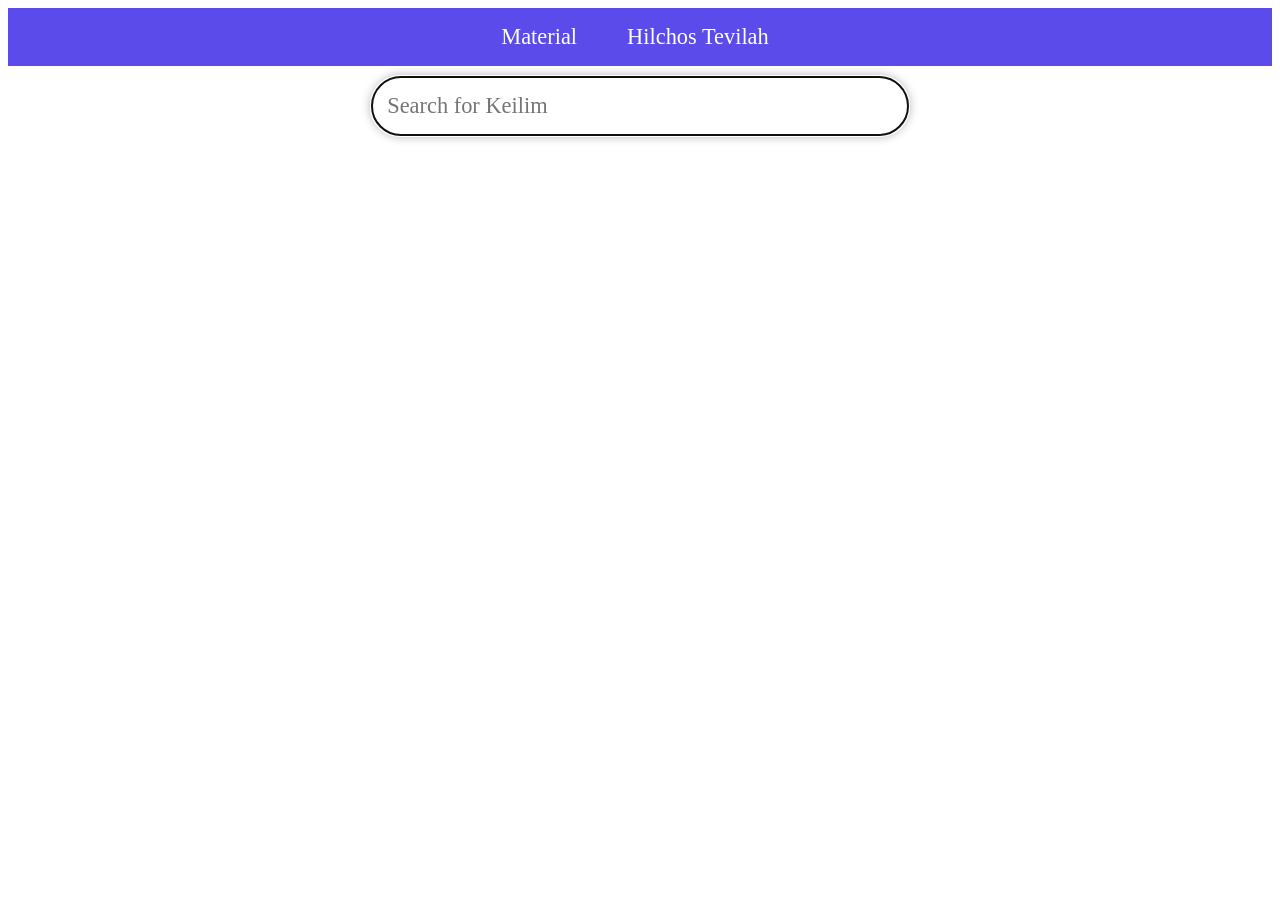
==== index.html @ 19919c3e "Rename home.html to index.html" ====
<!DOCTYPE html>
<html>
  <head>
    <meta name="viewport" content="width=device-width, initial-scale=1">
    <link rel="icon" type="image/png" href="WashingCup.png">
    <title>Keilim</title>
    <link rel="stylesheet" type="text/css" href="web.css">
  </head>
  <body>

    <main>

    <nav>
        <ul>            
            <li><a href="#">Material</a>
              <ul>
                  <li><a href="#">Metal</a></li>
                  <li><a href="#">Plastic</a></li>
                  <li><a href="#">Ceramic</a></li>
                  <li><a href="#">Wood</a></li>
                  <li><a href="#">Porcelan/Eartheware</a></li>
                  <li><a href="#">Pyrex</a></li>
                  <li><a href="#">China/Stoneware</a></li>
              </ul>
            </li>
            <li><a href="#">Hilchos Tevilah</a>
              <ul>
                <li><a href="materialinfo.html">Materials Requiring Tevilah</a></li>
                <li><a href="utensilinfo.html">Utensils Requiring Tevilah</a></li>
              </ul>
            </li>
        </ul>
    </nav>

    <div class="input">
        <input type="text" id="searchBar" placeholder="Search for Keilim" autocomplete="off" autofocus="true">
    </div>
    <div class="container" id="Content">

    <script language="javascript" type="text/javascript">

    const path = 'https://raw.githubusercontent.com/JayBitterman/Keilim/main/picNames.txt';
    const path2 = 'https://raw.githubusercontent.com/JayBitterman/Keilim/main/pics/';

    const xhr = new XMLHttpRequest();
    xhr.open('GET', path, false); 
    xhr.onload = function(){
      if(xhr.status === 200){
        const filenames = xhr.responseText.split("\n");
        for(let i = 0; i < filenames.length - 1; i ++){
          let itemName = filenames[i].substring(0, filenames[i].indexOf("."));
          for(let j = 1; j < itemName.length; j ++){
            if(itemName[j].toUpperCase() === itemName[j] && itemName[j-1] != " "){
              itemName = itemName.substring(0, j) + " " + itemName.substring(j);
            }
          }
          document.write(`<div class=card id="card${i}"><img src=${path2 + filenames[i]} class=card-image> <h3 class='card-title'>${itemName}</h3> </div>`);
          document.getElementById("card" + i.toString()).addEventListener("click", ()=>{
            var params = new URLSearchParams();
            params.append("item", itemName);
            params.append("photo", path2 + filenames[i]);
            window.location.href = "items.html?" + params.toString();
          });
        }
      }
      else{
        console.error('Request failed. Status:', xhr.status);
      }
    };

    xhr.send();

        </script>
        <div>
            <label id="no-results">No Results Found</label>
        </div>
    </div>
    </main>
    <script src="web.js"></script>
  </body>
</html>
---- web.css ----
.container{
    display: flex;
    flex-wrap: wrap;
    justify-content: center;
    align-items: center;
}
  
.card{
    width: 25%;
    height: 33%;
    margin: 20px;
    padding: 20px;
    border: 1px solid #ccc;
    border-radius: 10px;
    box-shadow: 0 4px 8px 0 rgba(0, 0, 0, 0.2);
    transition: box-shadow 0.3s ease-in-out;
    display: flex;
    flex-direction: column;
    justify-content: space-between;
}
  
.card:hover{
    box-shadow: 0 8px 16px 0 rgba(0, 0, 0, 0.2);
    cursor: pointer;
}
  
.card-title{
    font-size: 24px;
    font-weight: bold;
    margin-bottom: 10px;
}
  
.card-image{
    width: 100%;
    height: 100%;
    object-fit: scale-down;
    margin-bottom: 10px;
}
  
.card-description{
    font-size: 18px;
    line-height: 1.5;
}

.input{
    display: flex;
    justify-content: center;
}

section{
    padding-left: 30px;
}

.photo{
    float: right;
    height: 30%;
    width: 30%;
    margin: 10px;
}

#searchBar{
    width: 40%;
    box-shadow: 0px 0px 10px 2px rgba(0, 0, 0, 0.285);
    padding: .7em;
    margin: 0.5em;
    font-size: 1.4em;
    border-radius: 30px;
    border: 5px;
    font-family: "Times New Roman";
}

#no-results{
    font-size: 3em;
    font-family: sans-serif;
    display: none;
    justify-content: center;
}

nav{
    display: flex;
    justify-content: center;
    position: relative;
    margin: 0;
    background: #4e3ceaeb;
}
  
nav ul{
    display: flex;
    justify-content: center; 
    list-style-type:none;

}

nav a{
    display: block;
    padding: 10px;
    text-decoration: none;
    /* color: #000; */
}
  
  
nav ul li{
    margin: 0 50px 0 0;
}
    
nav ul li a{
    font-size: 1.4em;
    padding: 0;
    display: inline-block;
    color: white;
    text-decoration: none;
}
  
nav ul li a:hover{
    opacity:0.6;
}
  
nav ul li ul{
    display:none;
    position: absolute;
    background: rgba(245, 58, 58, 0.934);
    padding: 0;
    border-radius: 10px;
}
  
nav ul li ul li{
    border-bottom:2px solid rgba(255,255,255,.3);
    padding: 10px;

}
  
nav ul li:hover ul{
    display:block;
}


@media screen and (max-width: 480px){
  .card {
    width: 25%;
    height: auto;
    margin: 10px;
  }

  #searchBar{
    width: 250px;
    box-shadow: 0px 0px 10px 2px rgba(0, 0, 0, 0.285);
    padding: 0.5em;
    margin: 0.5em;
    font-size: 1em;
    border-radius: 10px;
    border: 5px;
    font-family: "Times New Roman";
  }

  .card-title{
    font-size: 13px;
    font-weight: bold;
    margin-bottom: 10px;
  }

  nav ul li a{
    font-size: 18px;
    padding: 0;
  }
  
}

/* @media screen and (max-width: px){
    .card {
      width: 25%;
      height: auto;
      margin: 10px;
    }
  
    #searchBar{
      width: 250px;
      box-shadow: 0px 0px 10px 2px rgba(0, 0, 0, 0.285);
      padding: 0.5em;
      margin: 0.5em;
      font-size: 1em;
      border-radius: 10px;
      border: 5px;
      font-family: "Times New Roman";
    }
  
    .card-title{
      font-size: 13px;
      font-weight: bold;
      margin-bottom: 10px;
    }
  
    nav ul li a{
      font-size: 18px;
      padding: 0;
    }
    
  }
   */
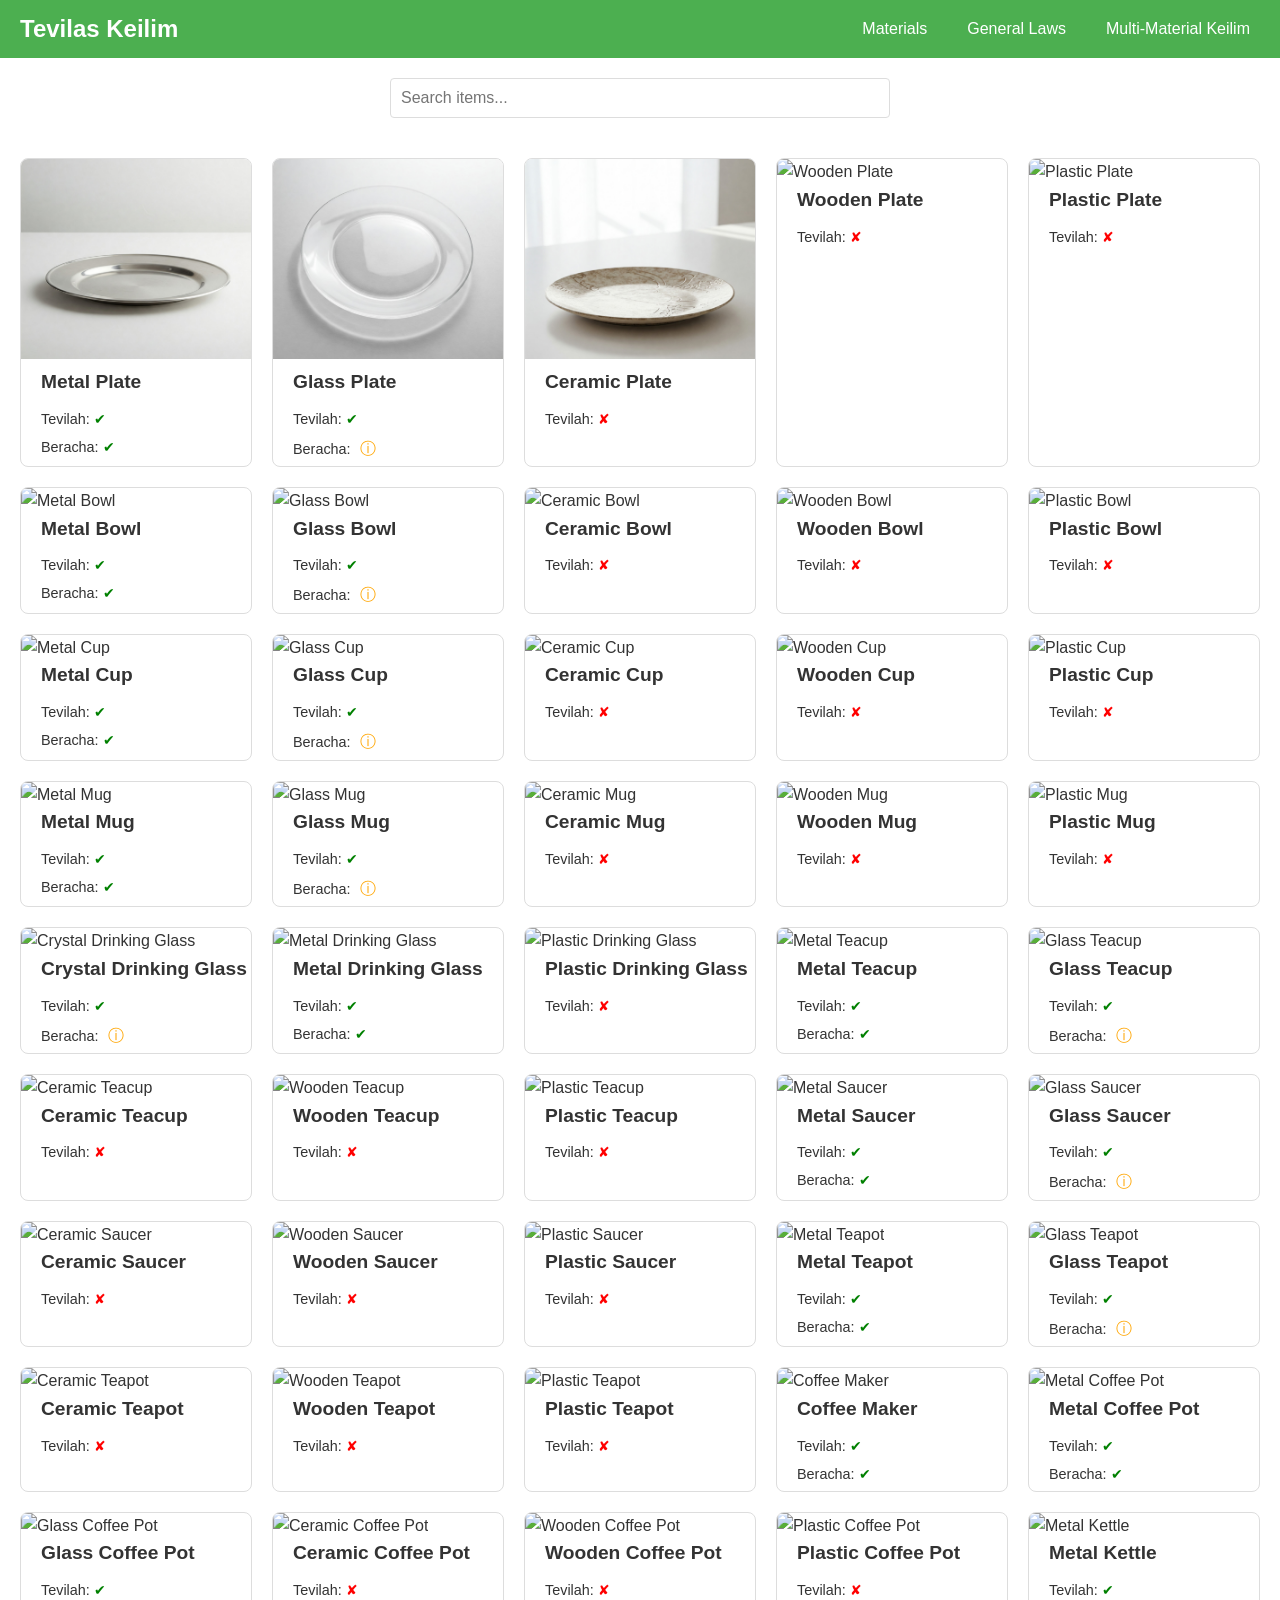
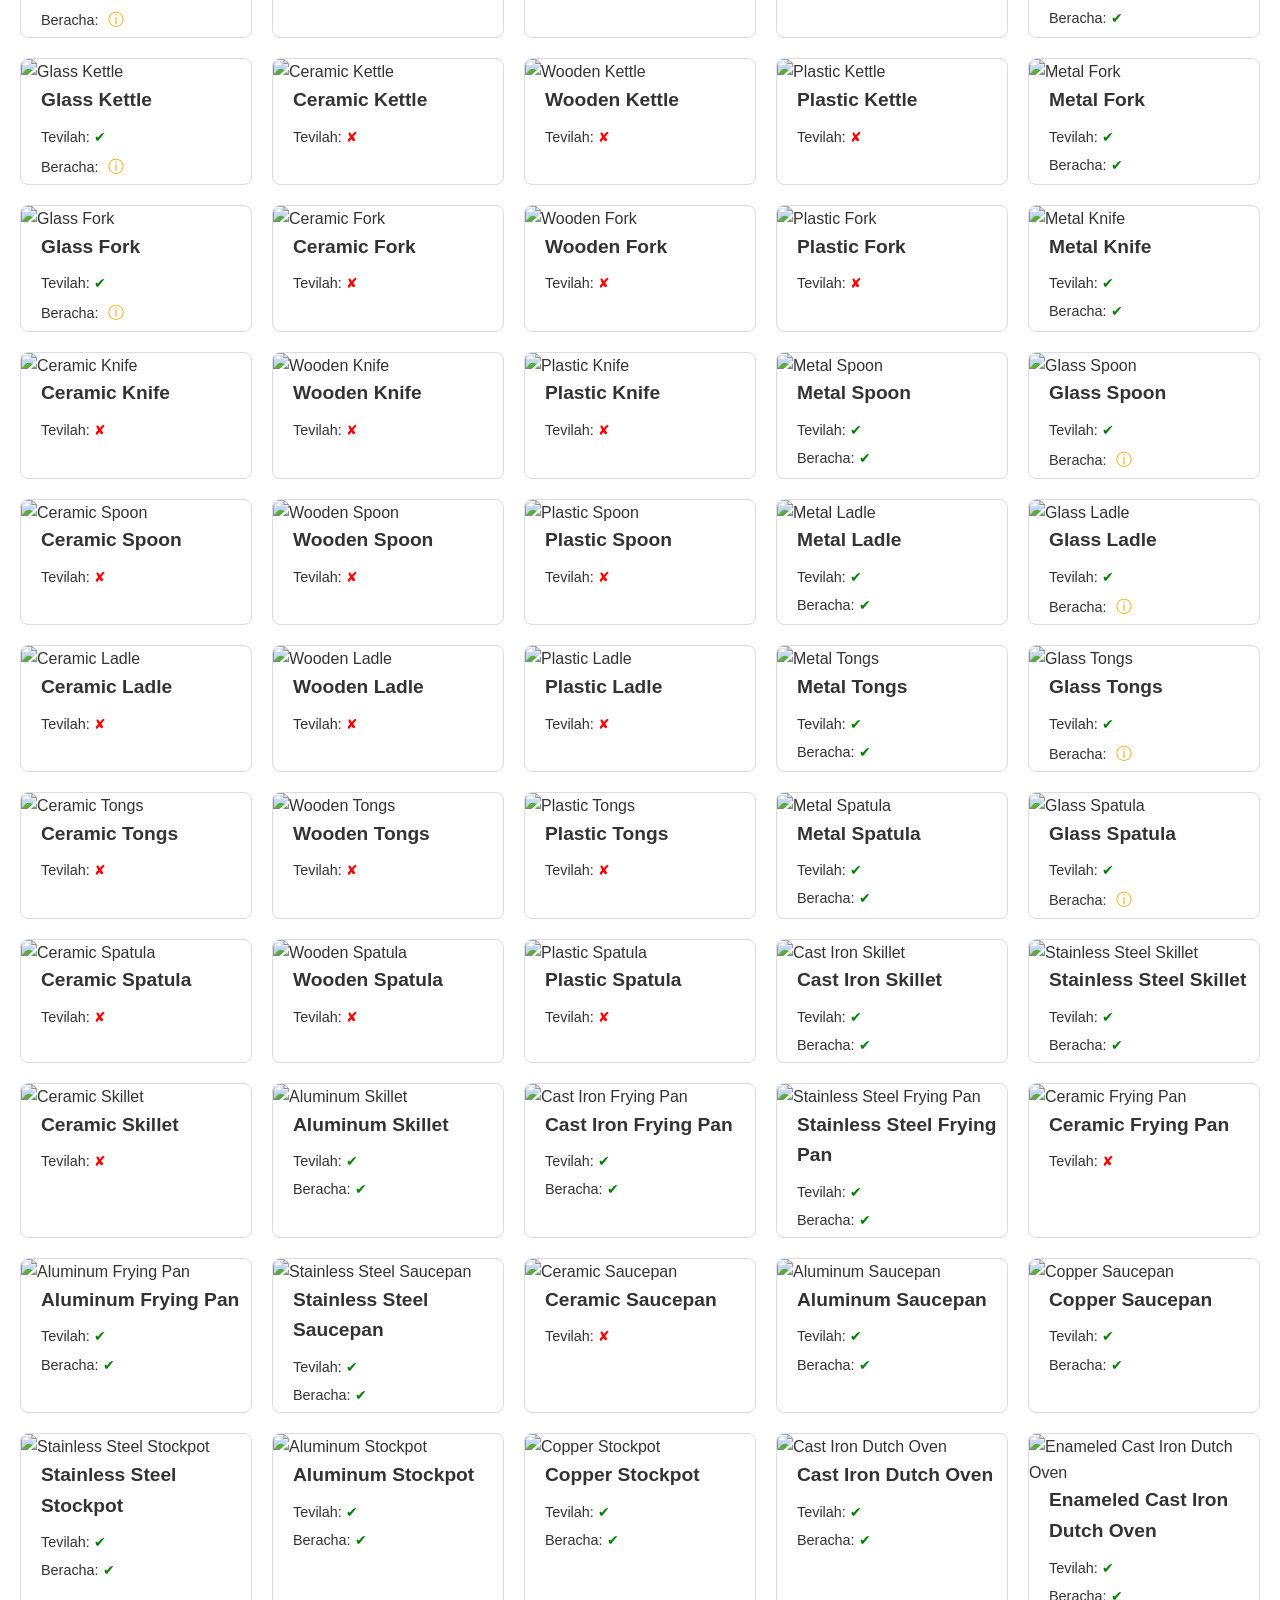
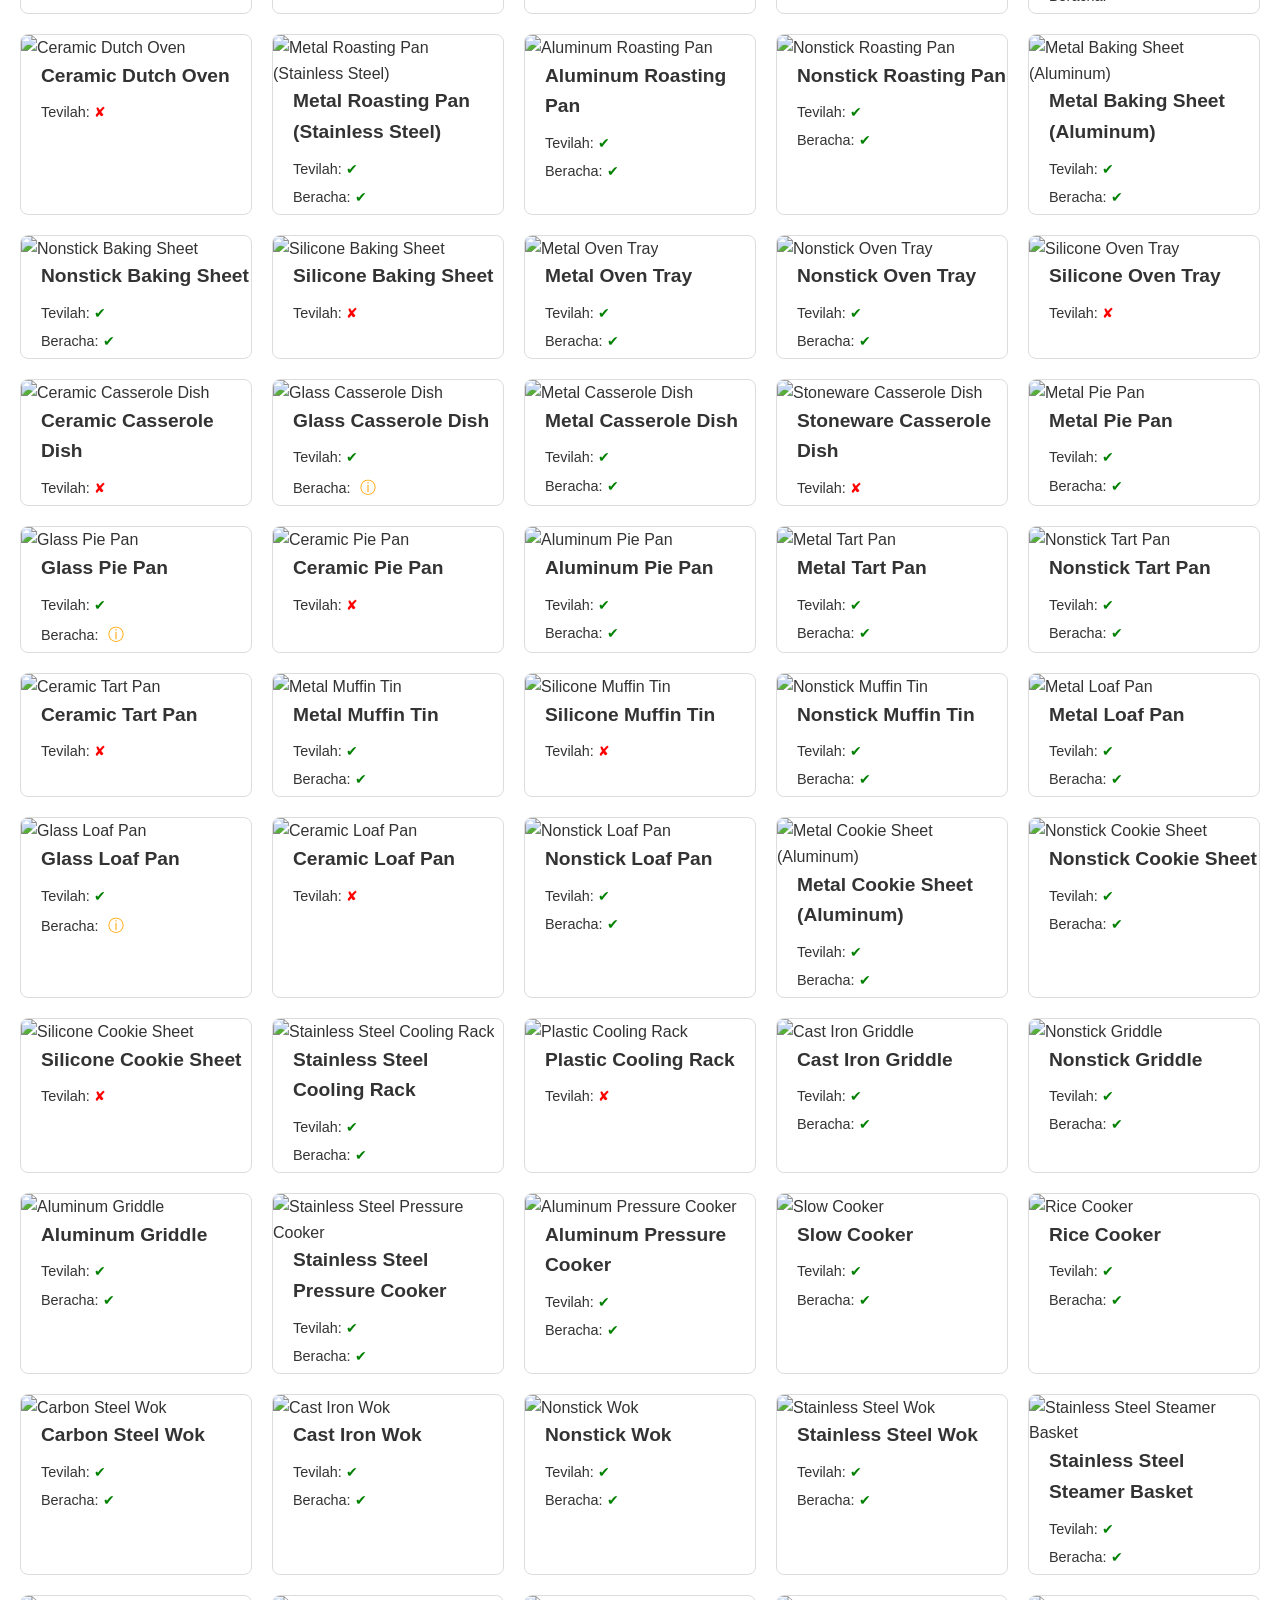
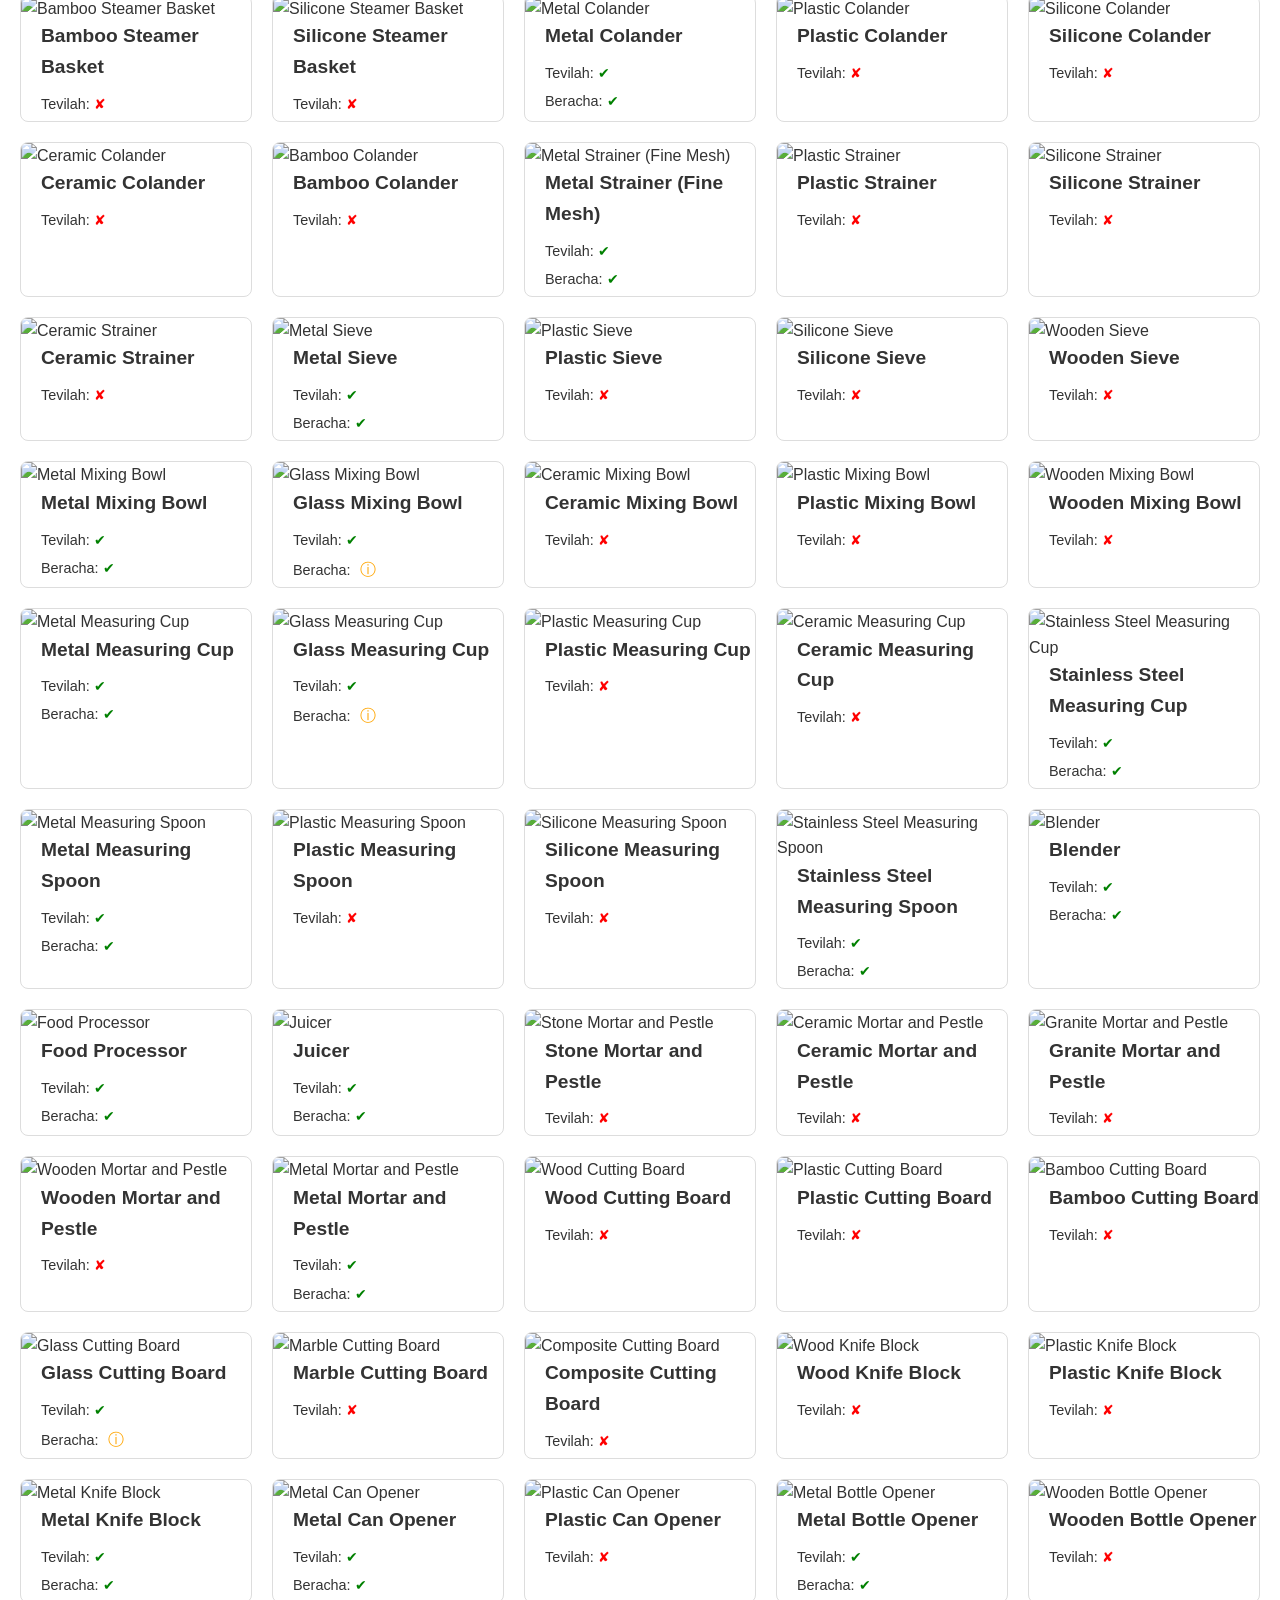
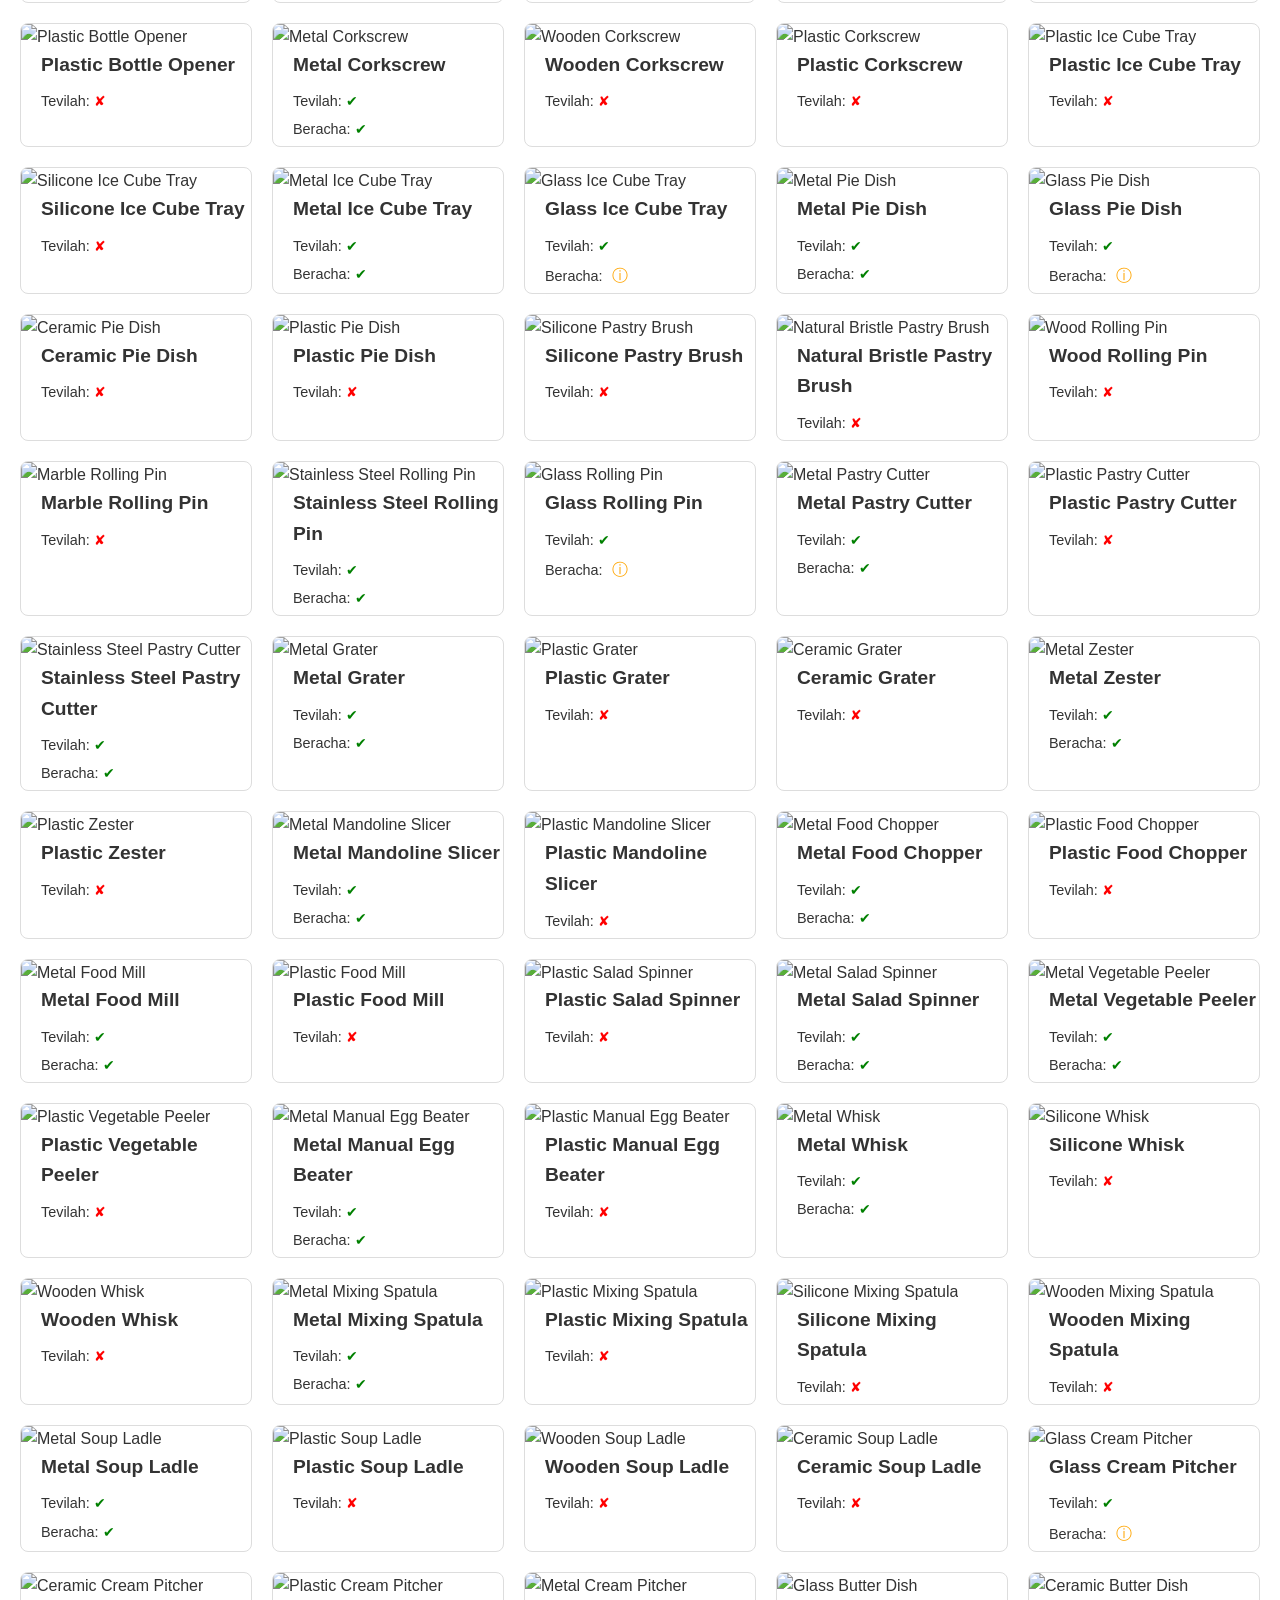
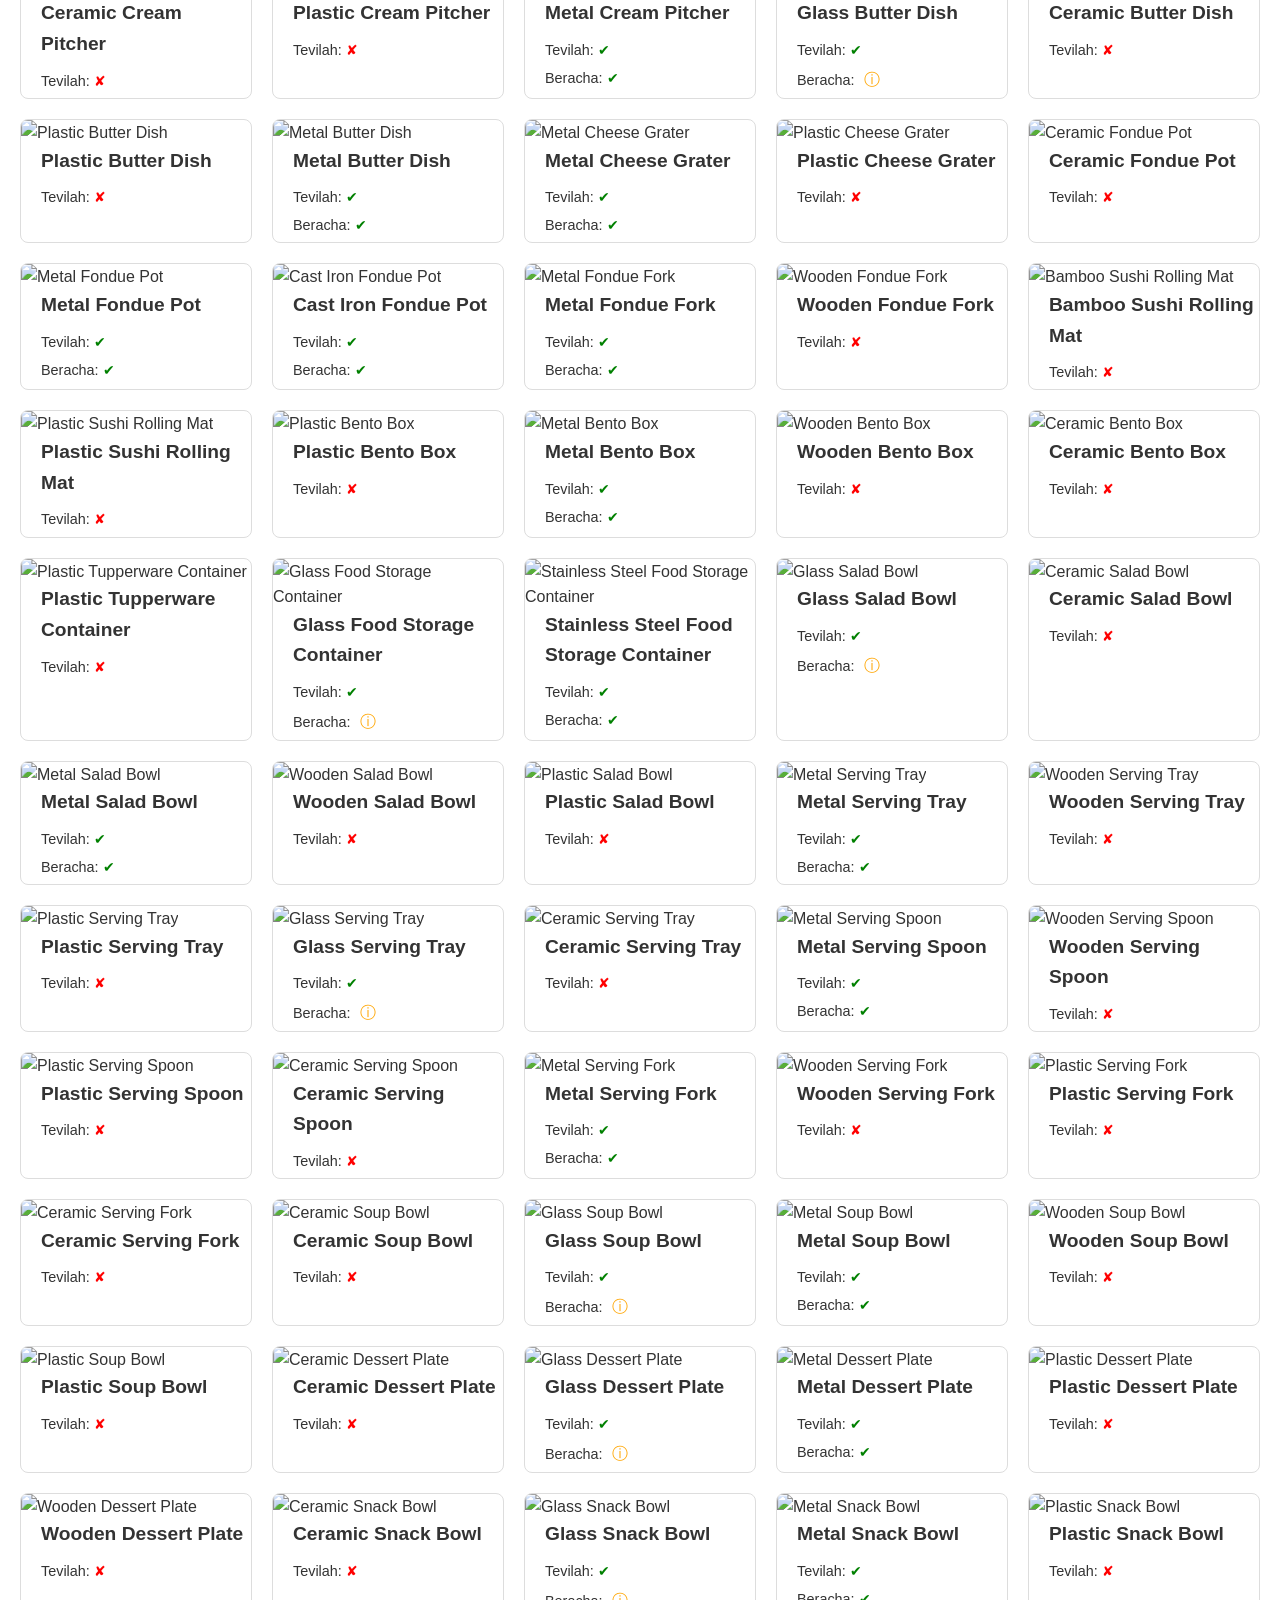
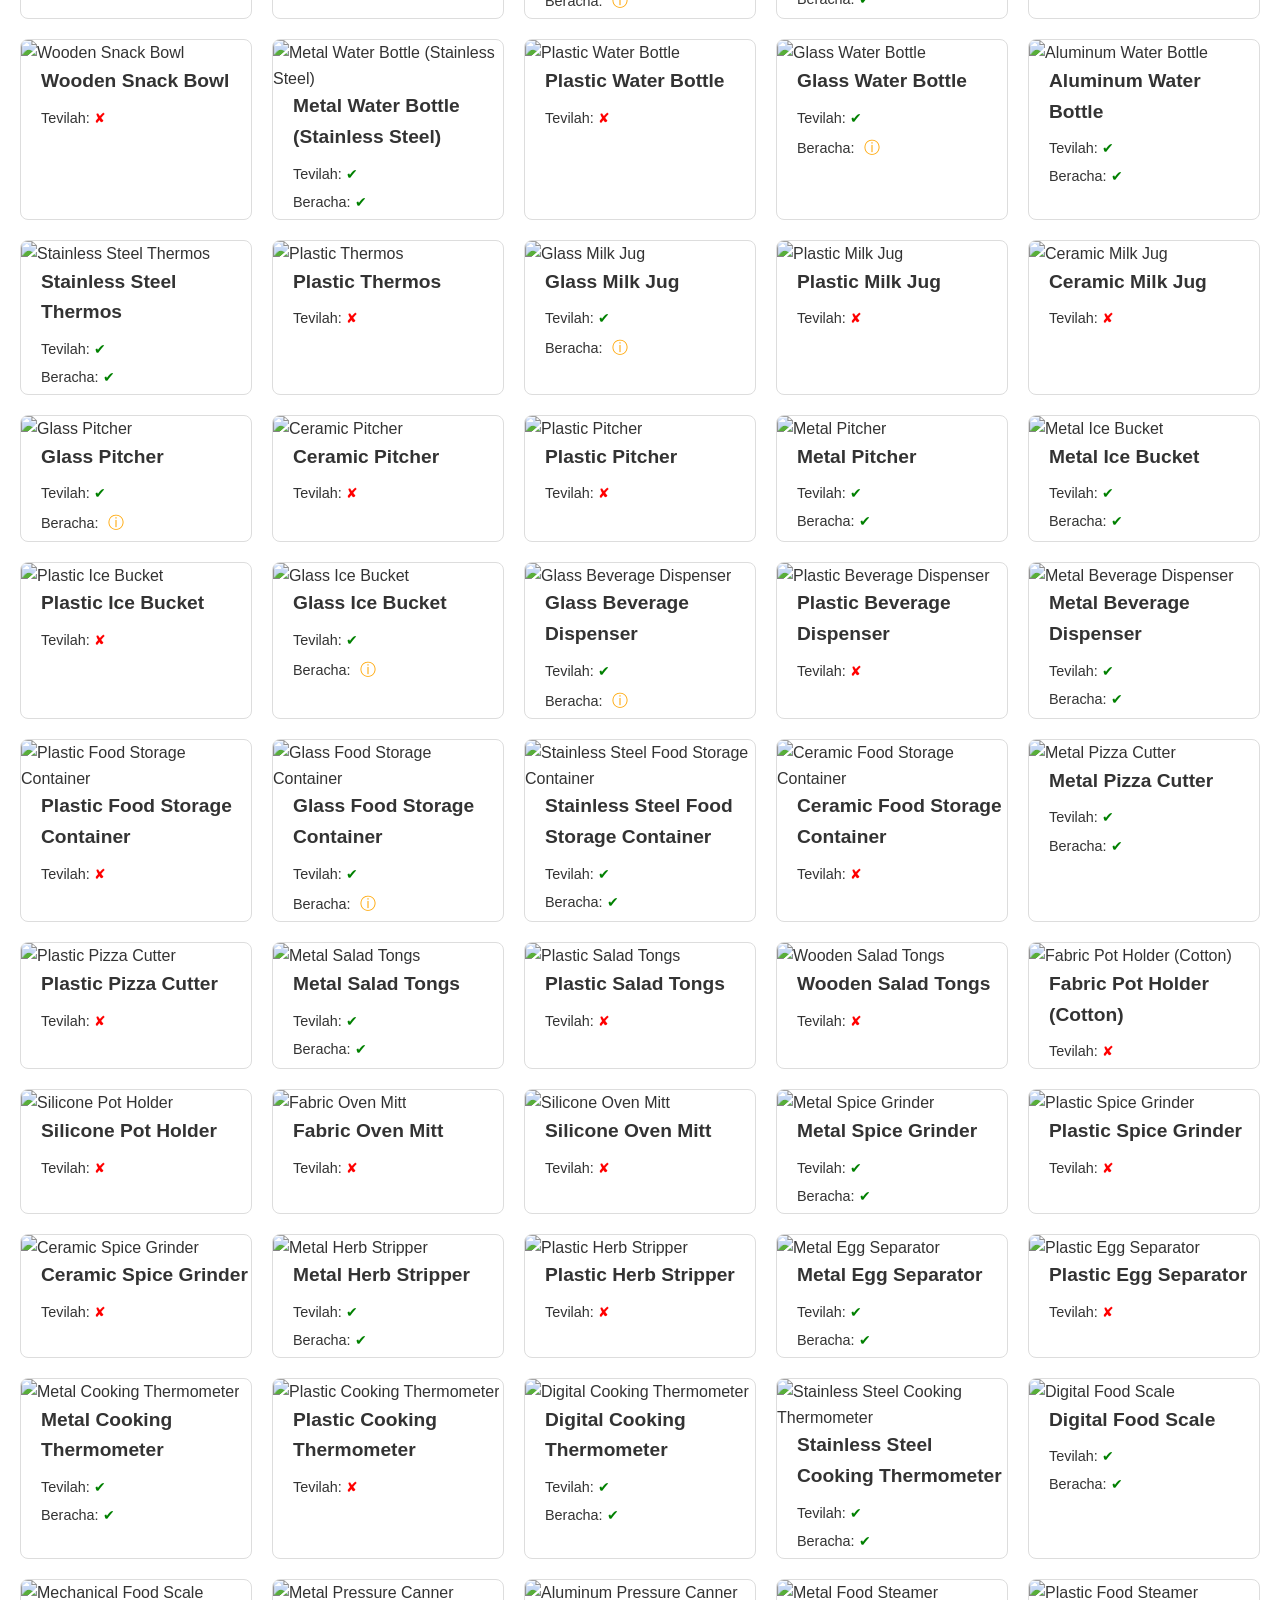
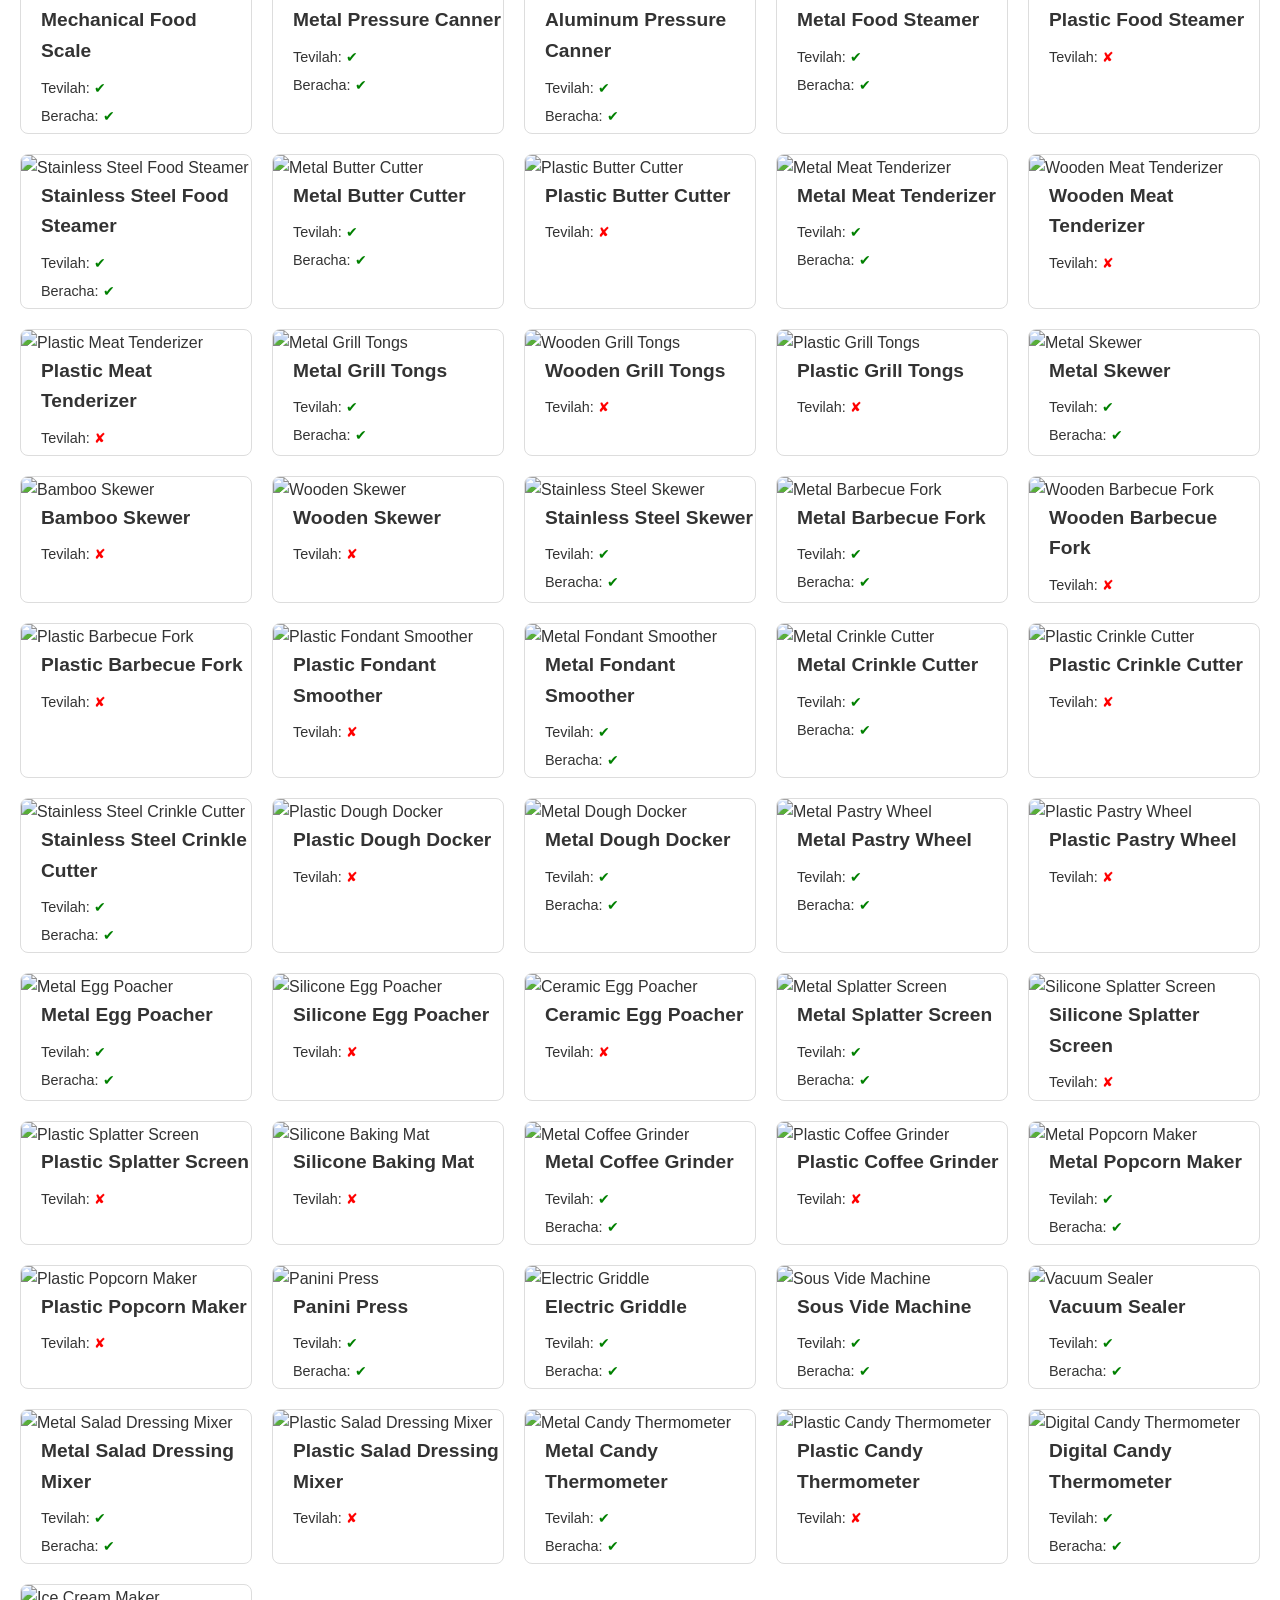
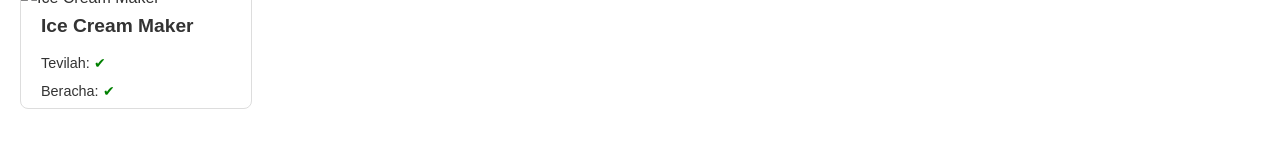
==== commit 1d3b6105: "Add files via upload" ====
--- a/index.html
+++ b/index.html
@@ -1,81 +1,82 @@
 <!DOCTYPE html>
-<html>
-  <head>
-    <meta name="viewport" content="width=device-width, initial-scale=1">
-    <link rel="icon" type="image/png" href="WashingCup.png">
-    <title>Keilim</title>
-    <link rel="stylesheet" type="text/css" href="web.css">
-  </head>
-  <body>
-
-    <main>
-
+<html lang="en">
+<head>
+  <meta charset="UTF-8">
+  <meta name="viewport" content="width=device-width, initial-scale=1">
+  <link rel="icon" type="image/png" href="Cup.png">
+  <title>Tevilas Keilim</title>
+  <link rel="stylesheet" href="style.css">
+</head>
+<body>
+  <header>
+    <div class="logo">Tevilas Keilim</div>
     <nav>
-        <ul>            
-            <li><a href="#">Material</a>
-              <ul>
-                  <li><a href="#">Metal</a></li>
-                  <li><a href="#">Plastic</a></li>
-                  <li><a href="#">Ceramic</a></li>
-                  <li><a href="#">Wood</a></li>
-                  <li><a href="#">Porcelan/Eartheware</a></li>
-                  <li><a href="#">Pyrex</a></li>
-                  <li><a href="#">China/Stoneware</a></li>
-              </ul>
-            </li>
-            <li><a href="#">Hilchos Tevilah</a>
-              <ul>
-                <li><a href="materialinfo.html">Materials Requiring Tevilah</a></li>
-                <li><a href="utensilinfo.html">Utensils Requiring Tevilah</a></li>
-              </ul>
-            </li>
-        </ul>
+      <ul>
+        <li class="dropdown">
+          <a href="#">Materials</a>
+          <ul class="dropdown-content">
+            <li><a href="#material/Metal">Metal</a></li>
+            <li><a href="#material/Glass">Glass</a></li>
+            <li><a href="#material/Ceramic">Ceramic</a></li>
+            <li><a href="#material/Wood">Wood</a></li>
+            <li><a href="#material/Plastic">Plastic</a></li>
+          </ul>
+        </li>
+        <li><a href="#general-laws">General Laws</a></li>
+        <li><a href="#multi-material">Multi-Material Keilim</a></li>
+      </ul>
     </nav>
-
-    <div class="input">
-        <input type="text" id="searchBar" placeholder="Search for Keilim" autocomplete="off" autofocus="true">
-    </div>
-    <div class="container" id="Content">
-
-    <script language="javascript" type="text/javascript">
-
-    const path = 'https://raw.githubusercontent.com/JayBitterman/Keilim/main/picNames.txt';
-    const path2 = 'https://raw.githubusercontent.com/JayBitterman/Keilim/main/pics/';
-
-    const xhr = new XMLHttpRequest();
-    xhr.open('GET', path, false); 
-    xhr.onload = function(){
-      if(xhr.status === 200){
-        const filenames = xhr.responseText.split("\n");
-        for(let i = 0; i < filenames.length - 1; i ++){
-          let itemName = filenames[i].substring(0, filenames[i].indexOf("."));
-          for(let j = 1; j < itemName.length; j ++){
-            if(itemName[j].toUpperCase() === itemName[j] && itemName[j-1] != " "){
-              itemName = itemName.substring(0, j) + " " + itemName.substring(j);
-            }
-          }
-          document.write(`<div class=card id="card${i}"><img src=${path2 + filenames[i]} class=card-image> <h3 class='card-title'>${itemName}</h3> </div>`);
-          document.getElementById("card" + i.toString()).addEventListener("click", ()=>{
-            var params = new URLSearchParams();
-            params.append("item", itemName);
-            params.append("photo", path2 + filenames[i]);
-            window.location.href = "items.html?" + params.toString();
-          });
-        }
-      }
-      else{
-        console.error('Request failed. Status:', xhr.status);
-      }
-    };
-
-    xhr.send();
-
-        </script>
-        <div>
-            <label id="no-results">No Results Found</label>
-        </div>
-    </div>
-    </main>
-    <script src="web.js"></script>
-  </body>
+  </header>
+  
+  <main id="content">
+    <!-- Home view: display cards and search -->
+    <section id="home-view" class="view active">
+      <div class="search-bar">
+        <input type="text" id="searchInput" placeholder="Search items...">
+      </div>
+      <div class="cards-container" id="cardsContainer">
+        <!-- Cards are populated dynamically -->
+      </div>
+    </section>
+    
+    <!-- Detail view: for a single item -->
+    <section id="detail-view" class="view">
+      <button id="backButton" class="back-button">← Back</button>
+      <div id="detailContent">
+        <!-- Detailed content loaded dynamically -->
+      </div>
+    </section>
+    
+    <!-- Materials view: content for a specific material -->
+    <section id="materials-view" class="view">
+      <button id="backButtonMaterials" class="back-button">← Back</button>
+      <div id="materialsContent">
+        <h2>Materials Information</h2>
+        <p>Information about the selected material will appear here.</p>
+      </div>
+    </section>
+    
+    <!-- General Laws view -->
+    <section id="general-laws-view" class="view">
+      <button id="backButtonGeneral" class="back-button">← Back</button>
+      <div id="generalContent">
+        <h2>General Laws of Tevilas Keilim</h2>
+        <p>Content regarding the general laws will be provided here.</p>
+      </div>
+    </section>
+    
+    <!-- Multi-Material Keilim view -->
+    <section id="multi-material-view" class="view">
+      <button id="backButtonMulti" class="back-button">← Back</button>
+      <div id="multiMaterialContent">
+        <h2>Multi-Material Keilim</h2>
+        <p>Instructions for items composed of multiple materials will appear here.</p>
+      </div>
+    </section>
+  </main>
+  
+  <!-- Load the dictionary (items) then the main script -->
+  <script src="items.js"></script>
+  <script src="script.js"></script>
+</body>
 </html>
--- a/style.css
+++ b/style.css
@@ -0,0 +1,202 @@
+/* Global resets and typography */
+* {
+    box-sizing: border-box;
+    margin: 0;
+    padding: 0;
+  }
+  
+  body {
+    font-family: Arial, sans-serif;
+    background-color: #f7f7f7;
+    color: #333;
+    line-height: 1.6;
+  }
+  
+  /* Header styling */
+  header {
+    background-color: #4CAF50;
+    color: #fff;
+    padding: 10px 20px;
+    display: flex;
+    flex-wrap: wrap;
+    align-items: center;
+    justify-content: space-between;
+  }
+  
+  header .logo {
+    font-size: 1.5em;
+    font-weight: bold;
+  }
+  
+  nav ul {
+    list-style: none;
+    display: flex;
+    gap: 20px;
+  }
+  
+  nav ul li a {
+    color: #fff;
+    text-decoration: none;
+    padding: 5px 10px;
+    transition: background-color 0.3s;
+  }
+  
+  nav ul li a:hover {
+    background-color: rgba(255, 255, 255, 0.2);
+    border-radius: 4px;
+  }
+  
+  /* Dropdown menu styling */
+  .dropdown {
+    position: relative;
+  }
+  
+  .dropdown-content {
+    display: none;
+    position: absolute;
+    background-color: #4CAF50;
+    min-width: 120px;
+    z-index: 1;
+    list-style: none;
+    padding: 5px 0;
+  }
+  
+  .dropdown-content li a {
+    display: block;
+    padding: 5px 10px;
+  }
+  
+  .dropdown-content li a:hover {
+    background-color: rgba(255, 255, 255, 0.2);
+  }
+  
+  .dropdown:hover .dropdown-content {
+    display: block;
+  }
+  
+  /* Search bar */
+  .search-bar {
+    padding: 20px;
+    text-align: center;
+    background-color: #fff;
+  }
+  
+  .search-bar input {
+    width: 80%;
+    max-width: 500px;
+    padding: 10px;
+    font-size: 1em;
+    border: 1px solid #ddd;
+    border-radius: 4px;
+    transition: box-shadow 0.3s;
+  }
+  
+  .search-bar input:focus {
+    outline: none;
+    box-shadow: 0 0 5px rgba(76, 175, 80, 0.5);
+  }
+  
+  /* Cards grid layout */
+  .cards-container {
+    display: grid;
+    grid-template-columns: repeat(auto-fill, minmax(220px, 1fr));
+    gap: 20px;
+    padding: 20px;
+  }
+  
+  /* Card styling */
+  .card {
+    background-color: #fff;
+    border: 1px solid #ddd;
+    border-radius: 8px;
+    overflow: hidden;
+    transition: transform 0.2s, box-shadow 0.2s;
+    cursor: pointer;
+  }
+  
+  .card:hover {
+    transform: translateY(-5px);
+    box-shadow: 0 4px 10px rgba(0, 0, 0, 0.1);
+  }
+  
+  .card img {
+    width: 100%;
+    height: 200px;
+    object-fit: cover;
+  }
+  
+  .card-content {
+    padding-left: 20px;
+  }
+  
+  .card-content h3 {
+    margin-bottom: 10px;
+    font-size: 1.2em;
+  }
+  
+  .card-content p {
+    margin: 5px 0;
+    font-size: 0.9em;
+  }
+  
+  /* More information icon styling */
+  .more-info {
+    font-size: 1.1em;
+    color: #888;
+    margin-left: 5px;
+    cursor: pointer;
+  }
+  
+  /* View sections */
+  .view {
+    display: none;
+    animation: fadeIn 0.3s ease-in-out;
+    min-height: calc(100vh - 60px);
+    background-color: #fff;
+    padding-bottom: 20px;
+  }
+  
+  .view.active {
+    display: block;
+  }
+  
+  /* Back button */
+  .back-button {
+    background-color: #4CAF50;
+    color: #fff;
+    border: none;
+    padding: 10px 15px;
+    margin: 10px;
+    border-radius: 4px;
+    cursor: pointer;
+    transition: background-color 0.3s;
+  }
+  
+  .back-button:hover {
+    background-color: #45a049;
+  }
+  
+  /* Fade in animation */
+  @keyframes fadeIn {
+    from { opacity: 0; }
+    to { opacity: 1; }
+  }
+  
+  /* Responsive adjustments */
+  @media (max-width: 768px) {
+    .cards-container {
+      grid-template-columns: repeat(auto-fill, minmax(180px, 1fr));
+    }
+  }
+  
+  @media (max-width: 480px) {
+    nav ul {
+      flex-direction: column;
+      gap: 10px;
+    }
+    
+    .search-bar input {
+      width: 90%;
+    }
+  }
+  
